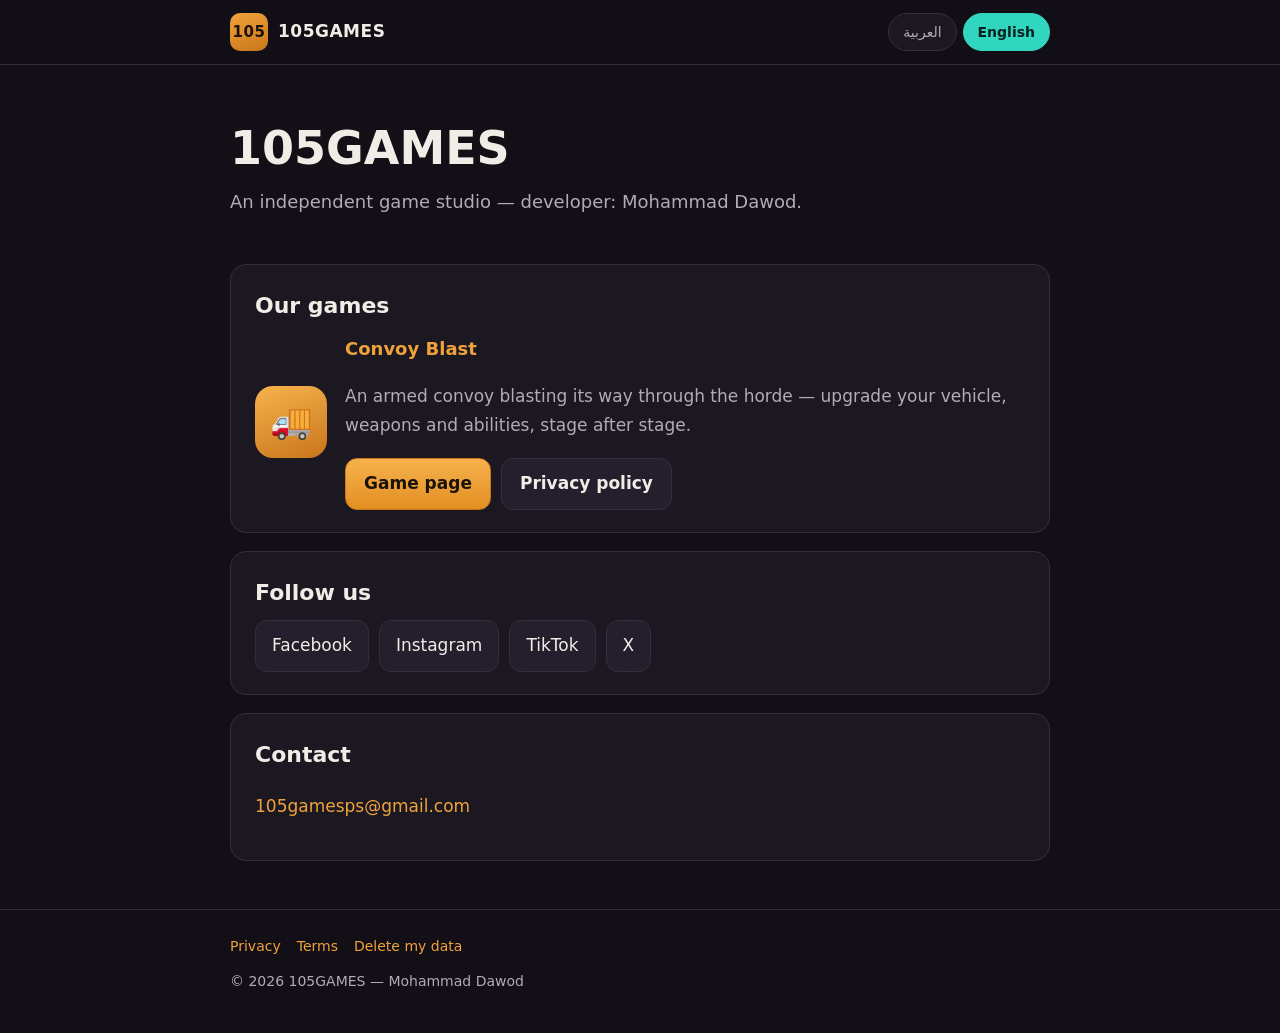
==== index.html @ 65ca9988 "105GAMES site: home, Convoy Blast page, privacy policy, terms of use, delete-my-data (Arabic + Engli" ====
<!doctype html>
<html lang="ar" dir="rtl">
<head>
  <meta charset="utf-8">
  <meta name="viewport" content="width=device-width, initial-scale=1">
  <title>105GAMES</title>
  <meta name="description" content="105GAMES — independent game studio by Mohammad Dawod. Makers of Convoy Blast.">
  <link rel="stylesheet" href="style.css">
  <script src="lang.js"></script>
</head>
<body>
  <header class="top">
    <div class="wrap">
      <a class="brand" href="./"><span class="mark">105</span><span>105GAMES</span></a>
      <div class="lang"><button type="button" data-lang="ar">العربية</button><button type="button" data-lang="en">English</button></div>
    </div>
  </header>

  <main class="wrap">
    <section class="hero">
      <h1>105GAMES</h1>
      <p class="ar">استوديو ألعاب مستقل — المطوّر: محمد داود.</p>
      <p class="en">An independent game studio — developer: Mohammad Dawod.</p>
    </section>

    <section class="card">
      <h2 class="ar">ألعابنا</h2>
      <h2 class="en">Our games</h2>
      <div class="game">
        <div class="icon" aria-hidden="true">🚚</div>
        <div>
          <h3 style="margin-top:0">Convoy Blast</h3>
          <p class="ar muted">قافلة مسلّحة تشقّ طريقها وسط الأعداء — طوّر سيارتك وأسلحتك وقدراتك، ومرحلة بعد مرحلة.</p>
          <p class="en muted">An armed convoy blasting its way through the horde — upgrade your vehicle, weapons and abilities, stage after stage.</p>
          <div class="btns">
            <a class="btn primary" href="convoy-blast/"><span class="ar">صفحة اللعبة</span><span class="en">Game page</span></a>
            <a class="btn" href="convoy-blast/privacy.html"><span class="ar">سياسة الخصوصية</span><span class="en">Privacy policy</span></a>
          </div>
        </div>
      </div>
    </section>

    <section class="card">
      <h2 class="ar">تابعنا</h2>
      <h2 class="en">Follow us</h2>
      <div class="social">
        <a href="https://www.facebook.com/profile.php?id=61563913678364" rel="noopener" target="_blank">Facebook</a>
        <a href="https://www.instagram.com/105_games/" rel="noopener" target="_blank">Instagram</a>
        <a href="https://www.tiktok.com/@105_games" rel="noopener" target="_blank">TikTok</a>
        <a href="https://x.com/105_Games" rel="noopener" target="_blank">X</a>
      </div>
    </section>

    <section class="card">
      <h2 class="ar">تواصل معنا</h2>
      <h2 class="en">Contact</h2>
      <p><a href="mailto:105gamesps@gmail.com">105gamesps@gmail.com</a></p>
    </section>
  </main>

  <footer>
    <div class="wrap">
      <div class="links">
        <a href="convoy-blast/privacy.html"><span class="ar">سياسة الخصوصية</span><span class="en">Privacy</span></a>
        <a href="convoy-blast/terms.html"><span class="ar">شروط الاستخدام</span><span class="en">Terms</span></a>
        <a href="convoy-blast/delete-data.html"><span class="ar">حذف البيانات</span><span class="en">Delete my data</span></a>
      </div>
      © 2026 105GAMES — Mohammad Dawod
    </div>
  </footer>
</body>
</html>
---- style.css ----
:root {
  --bg: #120f16;
  --panel: #1c1822;
  --panel-2: #241f2c;
  --line: #342d3e;
  --text: #f1ece6;
  --muted: #b3aab9;
  --accent: #f0a23a;
  --accent-deep: #c9761b;
  --teal: #31d6bf;
  --radius: 16px;
}

* { box-sizing: border-box; }

html { -webkit-text-size-adjust: 100%; }

body {
  margin: 0;
  background: var(--bg);
  color: var(--text);
  font-family: "Tajawal", "Noto Sans Arabic", "Segoe UI", system-ui, -apple-system, Roboto, Arial, sans-serif;
  font-size: 17px;
  line-height: 1.75;
}

/* one language at a time — the switch sets <html lang> */
html[lang="ar"] .en { display: none !important; }
html[lang="en"] .ar { display: none !important; }

a { color: var(--accent); text-decoration: none; }
a:hover { text-decoration: underline; }

.wrap { max-width: 860px; margin: 0 auto; padding: 0 20px; }

header.top {
  position: sticky; top: 0; z-index: 5;
  background: rgba(18, 15, 22, 0.92);
  backdrop-filter: blur(8px);
  border-bottom: 1px solid var(--line);
}
header.top .wrap { display: flex; align-items: center; justify-content: space-between; gap: 12px; min-height: 64px; }

.brand { display: flex; align-items: center; gap: 10px; color: var(--text); font-weight: 800; letter-spacing: 0.5px; }
.brand:hover { text-decoration: none; }
.brand .mark {
  display: inline-grid; place-items: center;
  width: 38px; height: 38px; border-radius: 10px;
  background: linear-gradient(160deg, var(--accent), var(--accent-deep));
  color: #1b1208; font-weight: 900; font-size: 15px;
}

.lang { display: flex; gap: 6px; }
.lang button {
  border: 1px solid var(--line); background: var(--panel); color: var(--muted);
  border-radius: 999px; padding: 6px 14px; font: inherit; font-size: 14px; cursor: pointer;
}
html[lang="ar"] .lang button[data-lang="ar"],
html[lang="en"] .lang button[data-lang="en"] { background: var(--teal); color: #07231f; border-color: var(--teal); font-weight: 700; }

.hero { padding: 56px 0 28px; }
.hero h1 { font-size: clamp(30px, 6vw, 46px); line-height: 1.2; margin: 0 0 10px; }
.hero p { color: var(--muted); margin: 0; font-size: 18px; }

.card {
  background: var(--panel);
  border: 1px solid var(--line);
  border-radius: var(--radius);
  padding: 22px 24px;
  margin: 18px 0;
}
.card h2 { margin: 0 0 8px; font-size: 22px; }
.card h3 { margin: 18px 0 6px; font-size: 18px; color: var(--accent); }
.card p, .card li { color: var(--text); }
.card .muted, .muted { color: var(--muted); }
.card ul { padding-inline-start: 22px; margin: 6px 0; }

.game {
  display: flex; gap: 18px; align-items: center;
}
.game .icon {
  flex: 0 0 72px; height: 72px; border-radius: 18px;
  background: linear-gradient(160deg, #f6b24d, #c9761b);
  display: grid; place-items: center; font-size: 34px;
}
.btns { display: flex; flex-wrap: wrap; gap: 10px; margin-top: 12px; }
.btn {
  display: inline-block; padding: 10px 18px; border-radius: 12px;
  background: var(--panel-2); border: 1px solid var(--line); color: var(--text); font-weight: 600;
}
.btn.primary { background: linear-gradient(180deg, #f6b24d, #e38f22); color: #1b1208; border-color: #c9761b; }
.btn:hover { text-decoration: none; filter: brightness(1.08); }

.social { display: flex; flex-wrap: wrap; gap: 10px; }
.social a {
  display: inline-flex; align-items: center; gap: 8px;
  padding: 10px 16px; border-radius: 12px; background: var(--panel-2); border: 1px solid var(--line); color: var(--text);
}
.social a:hover { text-decoration: none; border-color: var(--accent); }
.social svg { width: 20px; height: 20px; fill: currentColor; }

.doc h1 { font-size: clamp(26px, 5vw, 36px); margin: 36px 0 4px; }
.doc .meta { color: var(--muted); margin-bottom: 8px; }

table.data { width: 100%; border-collapse: collapse; margin: 10px 0; font-size: 15px; }
table.data th, table.data td { border: 1px solid var(--line); padding: 8px 10px; vertical-align: top; text-align: start; }
table.data th { background: var(--panel-2); }

footer {
  border-top: 1px solid var(--line); margin-top: 48px; padding: 24px 0 40px; color: var(--muted); font-size: 14px;
}
footer .links { display: flex; flex-wrap: wrap; gap: 16px; margin-bottom: 10px; }

@media (max-width: 560px) {
  body { font-size: 16px; }
  .card { padding: 18px; }
  .game { flex-direction: column; align-items: flex-start; }
  table.data { font-size: 14px; }
}
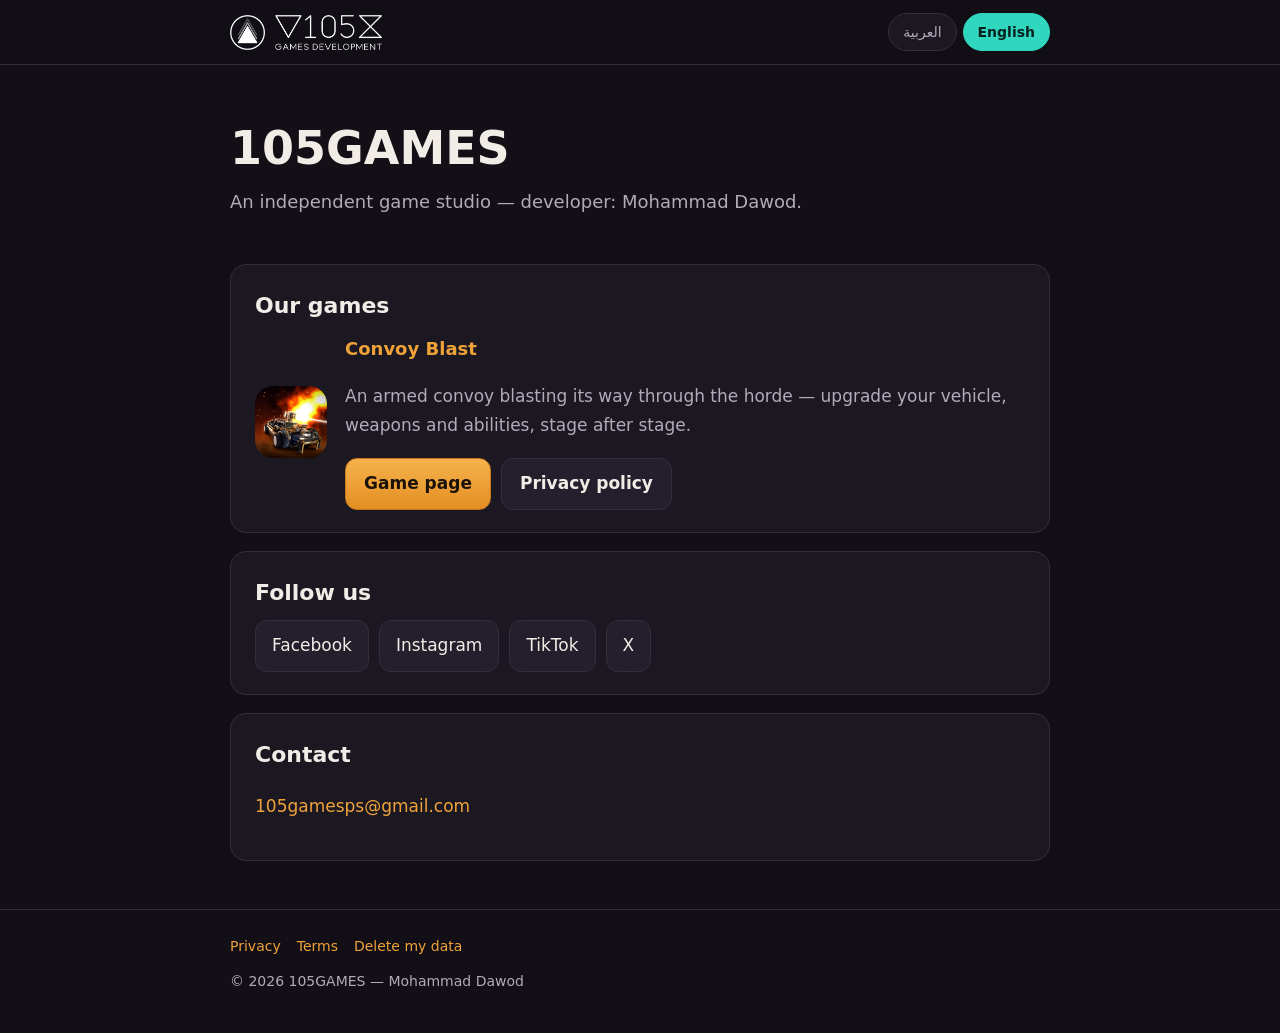
==== commit 71f706c3: "site: 105GAMES logo in every header, tab icon, Convoy Blast app icon on the home card and the game p" ====
--- a/index.html
+++ b/index.html
@@ -5,13 +5,14 @@
   <meta name="viewport" content="width=device-width, initial-scale=1">
   <title>105GAMES</title>
   <meta name="description" content="105GAMES — independent game studio by Mohammad Dawod. Makers of Convoy Blast.">
+  <link rel="icon" type="image/png" href="assets/favicon.png">
   <link rel="stylesheet" href="style.css">
   <script src="lang.js"></script>
 </head>
 <body>
   <header class="top">
     <div class="wrap">
-      <a class="brand" href="./"><span class="mark">105</span><span>105GAMES</span></a>
+      <a class="brand" href="./"><img class="logo" src="assets/105g_logo.png" alt="105GAMES" width="150" height="35"></a>
       <div class="lang"><button type="button" data-lang="ar">العربية</button><button type="button" data-lang="en">English</button></div>
     </div>
   </header>
@@ -27,7 +28,7 @@
       <h2 class="ar">ألعابنا</h2>
       <h2 class="en">Our games</h2>
       <div class="game">
-        <div class="icon" aria-hidden="true">🚚</div>
+        <div class="icon"><img src="assets/convoy_blast_icon.png" alt="Convoy Blast" width="72" height="72"></div>
         <div>
           <h3 style="margin-top:0">Convoy Blast</h3>
           <p class="ar muted">قافلة مسلّحة تشقّ طريقها وسط الأعداء — طوّر سيارتك وأسلحتك وقدراتك، ومرحلة بعد مرحلة.</p>
--- a/style.css
+++ b/style.css
@@ -117,3 +117,9 @@
   .game { flex-direction: column; align-items: flex-start; }
   table.data { font-size: 14px; }
 }
+
+/* logos (2026-10-07): the studio logo replaces the text mark; the game icon replaces the truck emoji */
+.brand img.logo { display: block; height: 35px; width: auto; }
+.game .icon { overflow: hidden; background: none; }
+.game .icon img { display: block; width: 100%; height: 100%; object-fit: cover; }
+.hero .game-icon { display: block; width: 112px; height: 112px; border-radius: 26px; margin: 0 0 12px; box-shadow: 0 8px 24px rgba(0,0,0,.45); }
